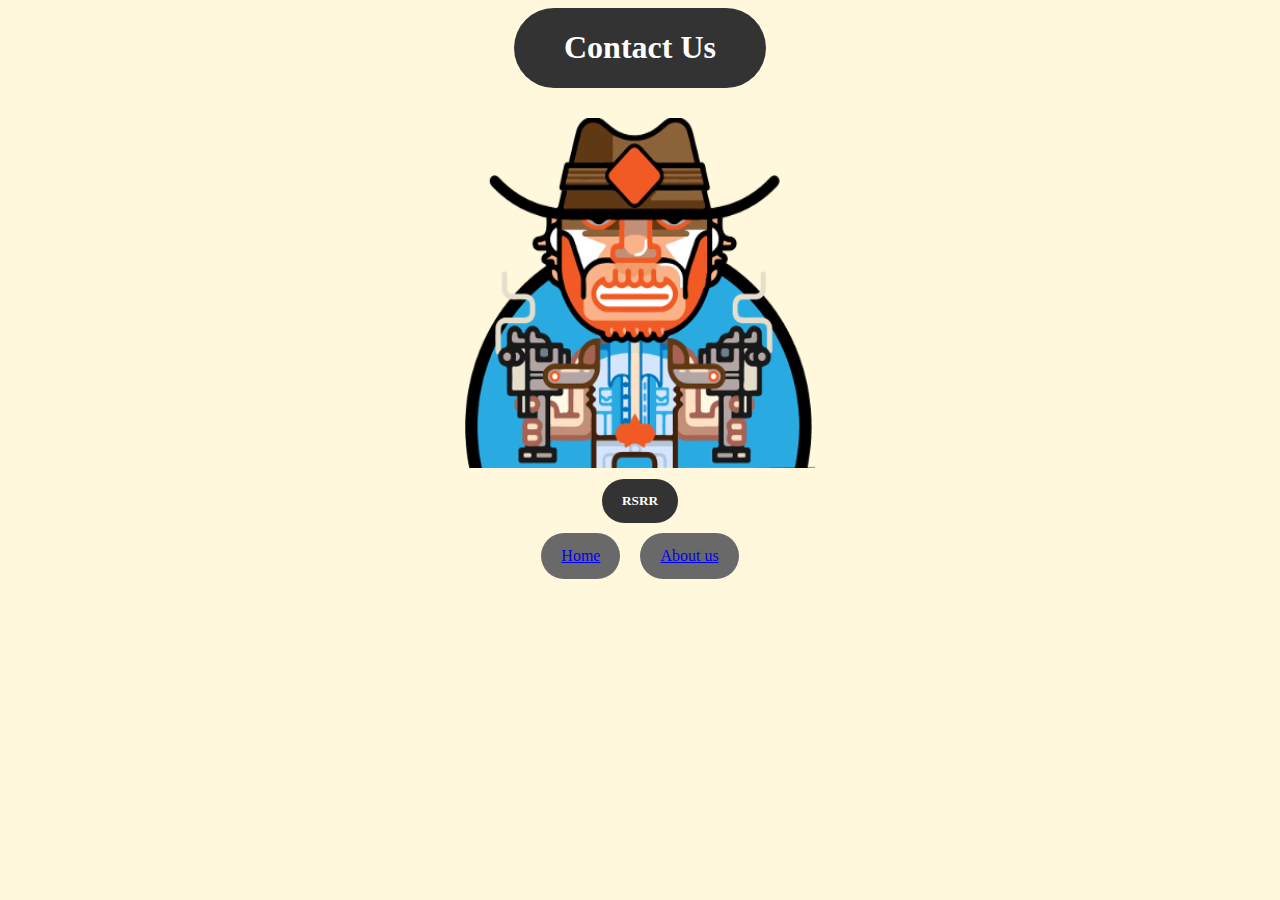
==== contact.html @ 17ca6f4e "V0.1" ====
<!DOCTYPE html>
<html lang="en">
<head>
    <meta charset="UTF-8">
    <meta http-equiv="X-UA-Compatible" content="IE=edge">
    <meta name="viewport" content="width=device-width, initial-scale=1.0">
    <title>Random Chuck Norris Jokes</title>
    <link rel="stylesheet" href="style.css">
</head>
<body class="Centrar">
    <header class="Title"> 
            <h1> Contact Us </h1>
    </header>
    <div class="Chuck">
        <img id="chuck-img" src="./img/chuck.png" alt="">
    </div>
            
    <div class="Result" id="joke">
        <h5 class="Centrar2"> RSRR</h5>
    </div> 
    <div class="ButtonGrid">
        <li class="Buttons"> <a href="index.html">Home</a></li>
        <li class="Buttons"> <a href="about.html">About us</a></li>
    </div>
    <script src="app.js"> </script>
    <div></div>
 </body>
    <link rel="stylesheet" type="text/css" href="style.css">
    
</html>
---- style.css ----
.Titulo{ 
    display: flex;
    flex-direction: column;
    justify-items: center;
    text-align: center;
    margin: auto;
    font-family: sans-serif, ;
}
.Chuck{
    display: flex;
    flex-direction: column;
    justify-items: center;
    align-content: center;
    width: 350px;
    height: 350px;
    margin: 30px auto 10px auto;
}

#chuck-img{
    width: 350px;
    height: 350px;
}

.Centrar{
    display: flex;
    flex-direction: column;
    justify-items: center;
    align-content: center;
    background-color: cornsilk;
}

.Centrar2{
    display: flex;
    flex-direction: column;
    justify-items: center;
    text-align: center;
    margin: auto;
}

.ButtonGrid{
    display: flex;
    flex-direction: row;
    justify-items: center;
    align-items: center;
    margin: auto;
    border-radius: 50px;
}

.Buttons{
    display: flex;
    flex-direction: row;
    padding: 14px 20px;
    margin: 10px;
    color: white;
    background-color: dimgray;
    border-radius: 50px;
    text-align: center;
}

.Input{
    display: flex;
    flex-direction: row;
    justify-items: center;
    align-content: center;
    margin: 10px;
    padding: 14px 20px;
    border-radius: 50px;
    text-align: center;
    font-size: larger;
}

.Inputs{
    display: flex;
    flex-direction: row;
    justify-items: center;
    align-content: center;
    margin-left: auto;
    margin-right: auto;
    margin-top: 25px;
    margin-bottom: 25px;
}

.Result{
    display: flex;
    flex-direction: row;
    justify-items: center;
    align-items: center;
    background-color: #333;
    margin:auto;
    margin-top: 1px;
    padding: 14px 20px;
    border-radius: 50px;
    color: white;
}

.SubT{
    display: flex;
    flex-direction: row;
    justify-items: center;
    align-items: center;
    background-color: #333;
    margin:auto;
    margin-top: -10px;
    margin-bottom: 1px;
    padding: 0px 80px 0px 80px;
    border-radius: 50px;
    color: white;
}


.Title{
    display: flex;
    flex-direction: row;
    justify-items: center;
    align-items: center;
    text-align: center;
    background-color: #333;
    margin:auto;
    padding: 0px 50px;
    border-radius: 50px;
    color: white;
}

.Top{
    display: flex;
    flex-direction: row;
    background-color: #333;
    text-align: center;
    justify-items: center;
    align-items: center;
}
---- style.css ----
.Titulo{ 
    display: flex;
    flex-direction: column;
    justify-items: center;
    text-align: center;
    margin: auto;
    font-family: sans-serif, ;
}
.Chuck{
    display: flex;
    flex-direction: column;
    justify-items: center;
    align-content: center;
    width: 350px;
    height: 350px;
    margin: 30px auto 10px auto;
}

#chuck-img{
    width: 350px;
    height: 350px;
}

.Centrar{
    display: flex;
    flex-direction: column;
    justify-items: center;
    align-content: center;
    background-color: cornsilk;
}

.Centrar2{
    display: flex;
    flex-direction: column;
    justify-items: center;
    text-align: center;
    margin: auto;
}

.ButtonGrid{
    display: flex;
    flex-direction: row;
    justify-items: center;
    align-items: center;
    margin: auto;
    border-radius: 50px;
}

.Buttons{
    display: flex;
    flex-direction: row;
    padding: 14px 20px;
    margin: 10px;
    color: white;
    background-color: dimgray;
    border-radius: 50px;
    text-align: center;
}

.Input{
    display: flex;
    flex-direction: row;
    justify-items: center;
    align-content: center;
    margin: 10px;
    padding: 14px 20px;
    border-radius: 50px;
    text-align: center;
    font-size: larger;
}

.Inputs{
    display: flex;
    flex-direction: row;
    justify-items: center;
    align-content: center;
    margin-left: auto;
    margin-right: auto;
    margin-top: 25px;
    margin-bottom: 25px;
}

.Result{
    display: flex;
    flex-direction: row;
    justify-items: center;
    align-items: center;
    background-color: #333;
    margin:auto;
    margin-top: 1px;
    padding: 14px 20px;
    border-radius: 50px;
    color: white;
}

.SubT{
    display: flex;
    flex-direction: row;
    justify-items: center;
    align-items: center;
    background-color: #333;
    margin:auto;
    margin-top: -10px;
    margin-bottom: 1px;
    padding: 0px 80px 0px 80px;
    border-radius: 50px;
    color: white;
}


.Title{
    display: flex;
    flex-direction: row;
    justify-items: center;
    align-items: center;
    text-align: center;
    background-color: #333;
    margin:auto;
    padding: 0px 50px;
    border-radius: 50px;
    color: white;
}

.Top{
    display: flex;
    flex-direction: row;
    background-color: #333;
    text-align: center;
    justify-items: center;
    align-items: center;
}
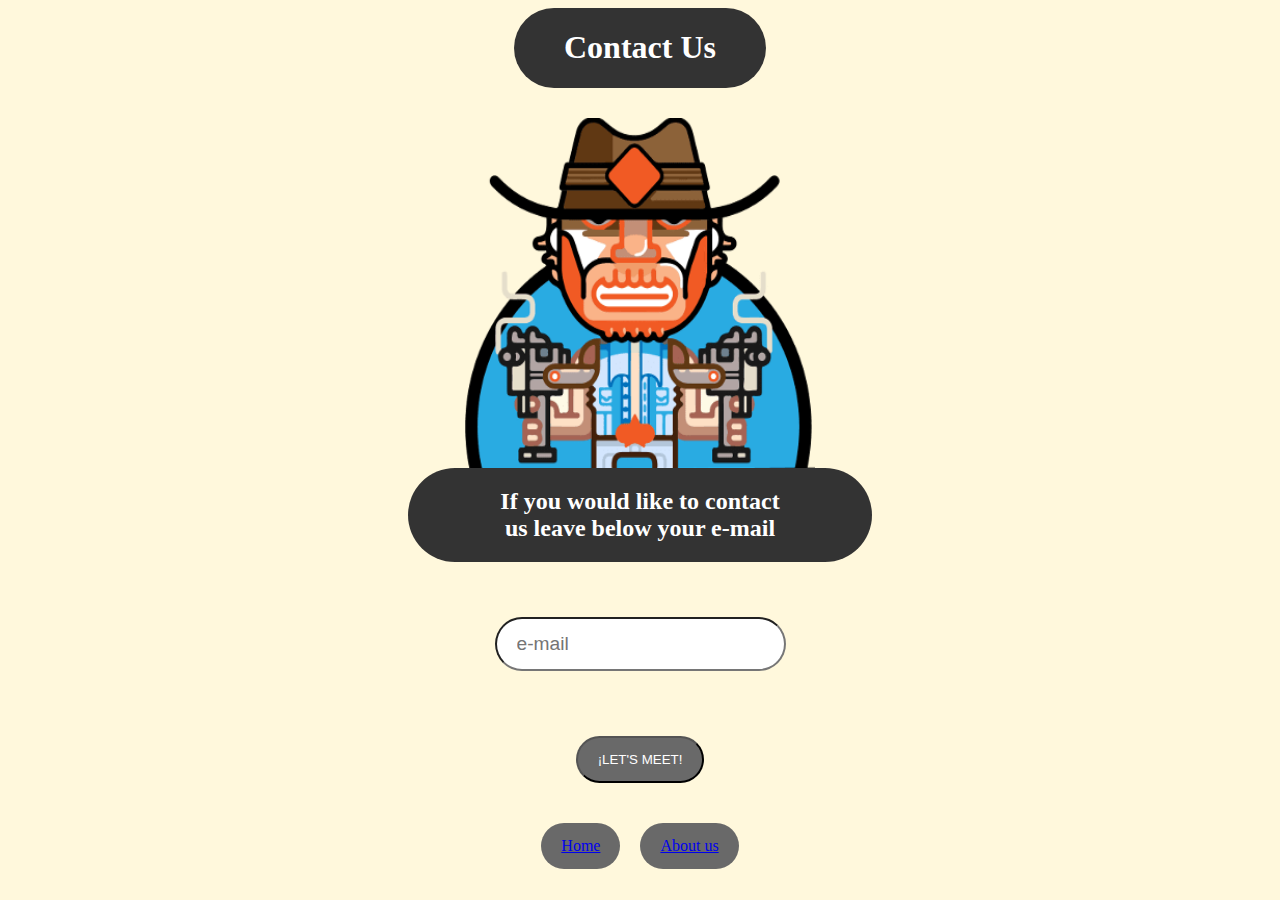
==== commit 542d31bf: "V0.2" ====
--- a/contact.html
+++ b/contact.html
@@ -14,10 +14,9 @@
     <div class="Chuck">
         <img id="chuck-img" src="./img/chuck.png" alt="">
     </div>
-            
-    <div class="Result" id="joke">
-        <h5 class="Centrar2"> RSRR</h5>
-    </div> 
+    <div class="SubTT"><h2 class="H3"> If you would like to contact us leave below your e-mail </h2></div> 
+    <div class="Inputs"><input class="Input" placeholder="e-mail" type="email" mandatory></div>
+    <div class="ButtonGrid"><h2><button class="Buttons" onclick="">¡LET'S MEET!</button></h2></div>
     <div class="ButtonGrid">
         <li class="Buttons"> <a href="index.html">Home</a></li>
         <li class="Buttons"> <a href="about.html">About us</a></li>
--- a/style.css
+++ b/style.css
@@ -107,6 +107,19 @@
     color: white;
 }
 
+.SubTT{
+    display: flex;
+    flex-direction: row;
+    justify-items: center;
+    align-items: center;
+    background-color: #333;
+    margin:auto 400px auto 400px;
+    margin-top: -10px;
+    margin-bottom: 20px;
+    padding: 0px 80px 0px 80px;
+    border-radius: 50px;
+    color: white;
+}
 
 .Title{
     display: flex;
@@ -128,4 +141,9 @@
     text-align: center;
     justify-items: center;
     align-items: center;
+}
+
+.H3{
+    text-align: center;
+    color: white;
 }--- a/style.css
+++ b/style.css
@@ -107,6 +107,19 @@
     color: white;
 }
 
+.SubTT{
+    display: flex;
+    flex-direction: row;
+    justify-items: center;
+    align-items: center;
+    background-color: #333;
+    margin:auto 400px auto 400px;
+    margin-top: -10px;
+    margin-bottom: 20px;
+    padding: 0px 80px 0px 80px;
+    border-radius: 50px;
+    color: white;
+}
 
 .Title{
     display: flex;
@@ -128,4 +141,9 @@
     text-align: center;
     justify-items: center;
     align-items: center;
+}
+
+.H3{
+    text-align: center;
+    color: white;
 }